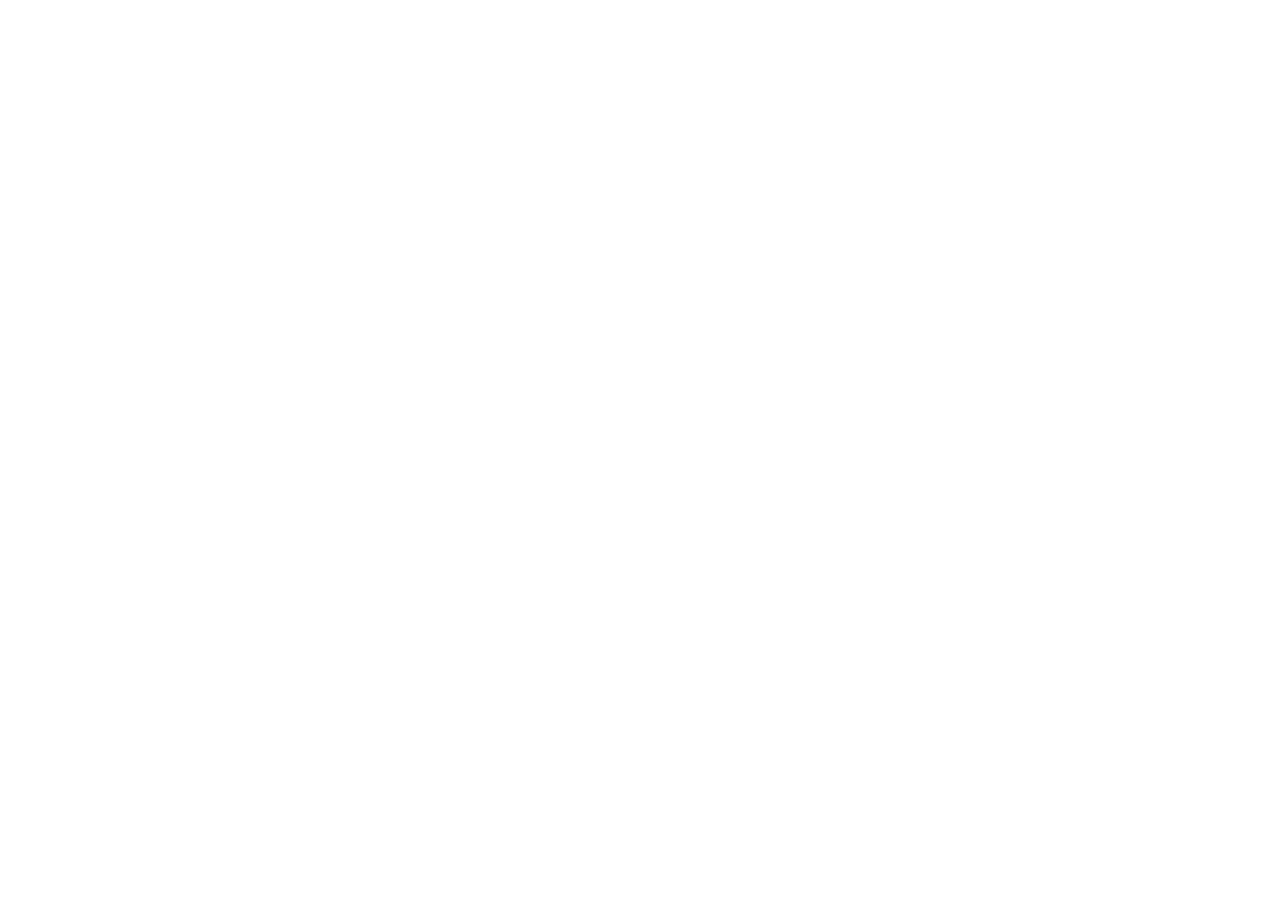
==== index.html @ ccf2d682 "file setup" ====
<!DOCTYPE html>
<html lang="en">
<head>
    <meta charset="UTF-8">
    <meta http-equiv="X-UA-Compatible" content="IE=edge">
    <meta name="viewport" content="width=device-width, initial-scale=1.0">
    <title>231131 Final Formal Assessment</title>
</head>
<body>
    
</body>
</html>
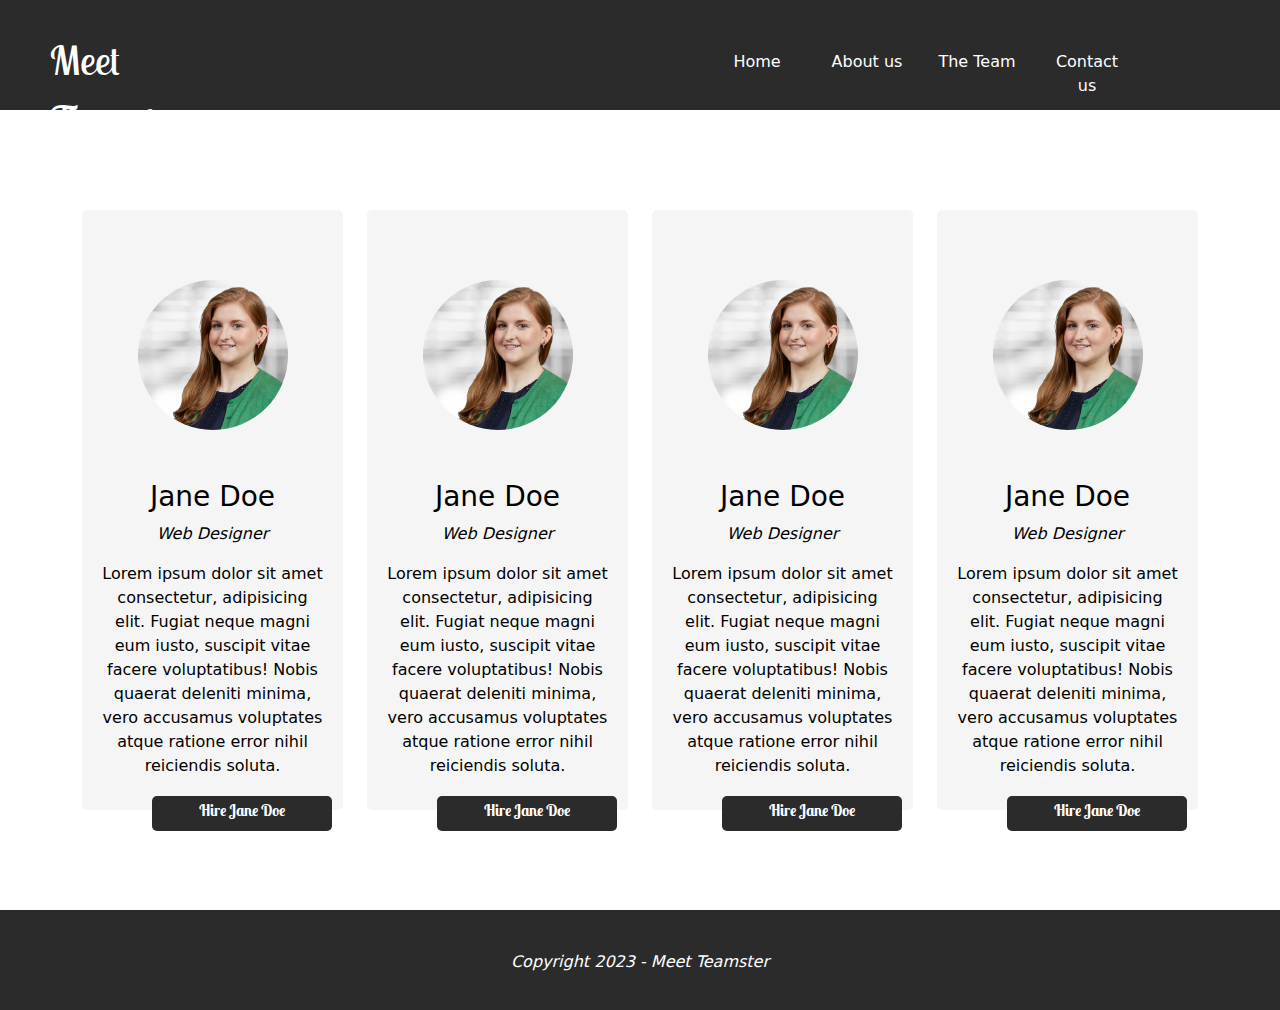
==== commit 236739b2: "layout and assets" ====
--- a/index.html
+++ b/index.html
@@ -5,8 +5,105 @@
     <meta http-equiv="X-UA-Compatible" content="IE=edge">
     <meta name="viewport" content="width=device-width, initial-scale=1.0">
     <title>231131 Final Formal Assessment</title>
+
+    <link rel="stylesheet" href="https://cdn.jsdelivr.net/npm/bootstrap@5.2.3/dist/css/bootstrap.min.css">
+    <script src="https://cdn.jsdelivr.net/npm/bootstrap@5.2.3/dist/js/bootstrap.min.js"></script>
+
+    <link rel="preconnect" href="https://fonts.googleapis.com">
+    <link rel="preconnect" href="https://fonts.gstatic.com" crossorigin>
+    <link href="https://fonts.googleapis.com/css2?family=Lobster+Two:wght@700&family=Overpass&display=swap" rel="stylesheet">
+
+    <link rel="stylesheet" href="css/main.css"> 
+
 </head>
 <body>
-    
+ <header>
+    <Nav>
+        <div class="logo"> Meet Teamster</div>
+        <div class="nav-con">
+        <ul>
+            <li>Home</li>
+            <li>About us</li>
+            <li>The Team</li>
+            <li>Contact us</li>
+        </ul>
+    </div>
+    </Nav>
+ </header>   
+<div class="container">
+    <div class="row">
+        <div class="col-3">
+            <div class="col-box">
+            <div class="round-image1">
+                <div class="overlay1">
+                    <div class="icon1"></div>
+                </div>
+            </div>
+             <div class="titletext">
+                <h3>Jane Doe</h3>
+                <p><i>Web Designer</i></p>
+                <p>Lorem ipsum dolor sit amet consectetur, adipisicing elit. Fugiat neque magni eum iusto, suscipit vitae facere voluptatibus! Nobis quaerat deleniti minima, vero accusamus voluptates atque ratione error nihil reiciendis soluta.</p>
+                </div>
+                <div class="button normal">Hire Jane Doe</div>
+            
+         </div>
+        </div>
+       
+        <div class="col-3">
+            <div class="col-box">
+            <div class="round-image2">
+                <div class="overlay1">
+                    <div class="icon1"></div>
+                </div>
+            </div>
+             <div class="titletext">
+                <h3>Jane Doe</h3>
+                <p><i>Web Designer</i></p>
+                <p>Lorem ipsum dolor sit amet consectetur, adipisicing elit. Fugiat neque magni eum iusto, suscipit vitae facere voluptatibus! Nobis quaerat deleniti minima, vero accusamus voluptates atque ratione error nihil reiciendis soluta.</p>
+                </div>
+                <div class="button normal">Hire Jane Doe</div>
+            
+         </div>
+        </div>
+        
+        
+        <div class="col-3">
+            <div class="col-box">
+            <div class="round-image3">
+                <div class="overlay1">
+                    <div class="icon1"></div>
+                </div>
+            </div>
+             <div class="titletext">
+                <h3>Jane Doe</h3>
+                <p><i>Web Designer</i></p>
+                <p>Lorem ipsum dolor sit amet consectetur, adipisicing elit. Fugiat neque magni eum iusto, suscipit vitae facere voluptatibus! Nobis quaerat deleniti minima, vero accusamus voluptates atque ratione error nihil reiciendis soluta.</p>
+                </div>
+                <div class="button normal">Hire Jane Doe</div>
+            
+         </div>
+        </div>
+       
+        <div class="col-3">
+            <div class="col-box">
+            <div class="round-image4">
+                <div class="overlay">
+                    <div class="icon"></div>
+                </div>
+            </div>
+             <div class="titletext">
+                <h3>Jane Doe</h3>
+                <p><i>Web Designer</i></p>
+                <p>Lorem ipsum dolor sit amet consectetur, adipisicing elit. Fugiat neque magni eum iusto, suscipit vitae facere voluptatibus! Nobis quaerat deleniti minima, vero accusamus voluptates atque ratione error nihil reiciendis soluta.</p>
+                </div>
+                <div class="button normal">Hire Jane Doe</div>
+            
+         </div>
+        </div>
+    </div>
+
+</div>
+
+<footer><i>Copyright 2023 - Meet Teamster</i></footer>
 </body>
 </html>--- a/css/main.css
+++ b/css/main.css
@@ -0,0 +1,171 @@
+nav{
+    width: 100%;
+    height: 110px;
+    background-color: #2b2b2b;
+    color: white;
+    padding-top: 30px;
+    padding-bottom: 20px;
+
+}
+
+.logo{
+    height: 20px;
+   font-size: 40px;
+    font-family: 'Lobster Two', cursive;
+    width:20%;
+    float: left;
+    padding-left: 50px;
+    color: white;
+   
+
+
+}
+.nav-con{
+    width: 600px;
+    height: 2px;
+    float:right;
+    margin-right: 10px;
+  padding-top: 20px;
+}
+.nav-con ul{
+list-style: none;
+}
+
+.nav-con li{
+float: left;
+height: 30px;
+padding-left:10px;
+padding-right:10px;
+margin-left: 5px; 
+margin-right: 5px;
+text-align: center;
+width: 100px;
+color:white
+}
+
+.col-box{
+    width: 100%;
+    height: 600px;
+    background-color:whitesmoke;
+    text-align: center;
+    margin-top: 100px;
+    margin-bottom: 100px;            
+    padding-top: 20px;
+    padding-left: 20px;
+    padding-right: 20px;
+    border-radius: 5px;
+   color: black;
+    border-color: gray;
+    border-radius: 5px;
+    text-align: center;
+  
+}
+
+.round-image1{
+    
+    width: 150px;
+    height: 150px;
+    background-image: url('../assets/Jane.jpg');
+    background-position: center;
+    background-size: cover;
+    border-radius: 50%;
+    margin: 0 auto;
+    margin-top: 50px;
+    margin-bottom: 50px;
+
+}
+
+.round-image2{
+    
+        width: 150px;
+        height: 150px;
+        background-image: url('../assets/Jane.jpg');
+        background-position: center;
+        background-size: cover;
+        border-radius: 50%;
+        margin: 0 auto;
+        margin-top: 50px;
+        margin-bottom: 50px;
+    
+}
+
+.overlay1{
+    width: 150px;
+    height: 150px;
+    border-radius: 50%;
+    background-color: rgba(0, 0, 0, 0.5);
+    padding-top: 50px;
+    opacity:0;
+}
+.overlay1:hover{
+    cursor: pointer;
+    opacity: 1;
+}
+
+.icon1{
+    width: 50px;
+    height: 50px;
+    background-image: url('../assets/remove.svg');
+    background-position: center;
+    background-size: cover;
+    border-radius: 50%;
+    margin: auto;
+
+}
+.round-image3{
+    
+    width: 150px;
+    height: 150px;
+    background-image: url('../assets/Jane.jpg');
+    background-position: center;
+    background-size: cover;
+    border-radius: 50%;
+    margin: 0 auto;
+    margin-top: 50px;
+    margin-bottom: 50px;
+
+}
+
+.round-image4{
+    
+    width: 150px;
+    height: 150px;
+    background-image: url('../assets/Jane.jpg');
+    background-position: center;
+    background-size: cover;
+    border-radius: 50%;
+    margin: 0 auto;
+    margin-top: 50px;
+    margin-bottom: 50px;
+
+}
+
+.button{
+    font-family: 'Lobster Two', cursive;
+    height: 35px;
+    width: 180px;
+text-align: center;
+padding-top: 2px;
+font-weight: bold;
+float: left;
+margin-top: 2PX;
+border-radius: 5PX;
+margin-right: 10px;
+background-color: #2b2b2b;
+color: white;
+margin-left: 50px;
+ }
+
+
+
+
+
+
+
+ footer{
+    height: 100px;
+    padding-top: 40px;
+    text-align: center;
+    background-color: #2b2b2b;
+    color: white;
+ }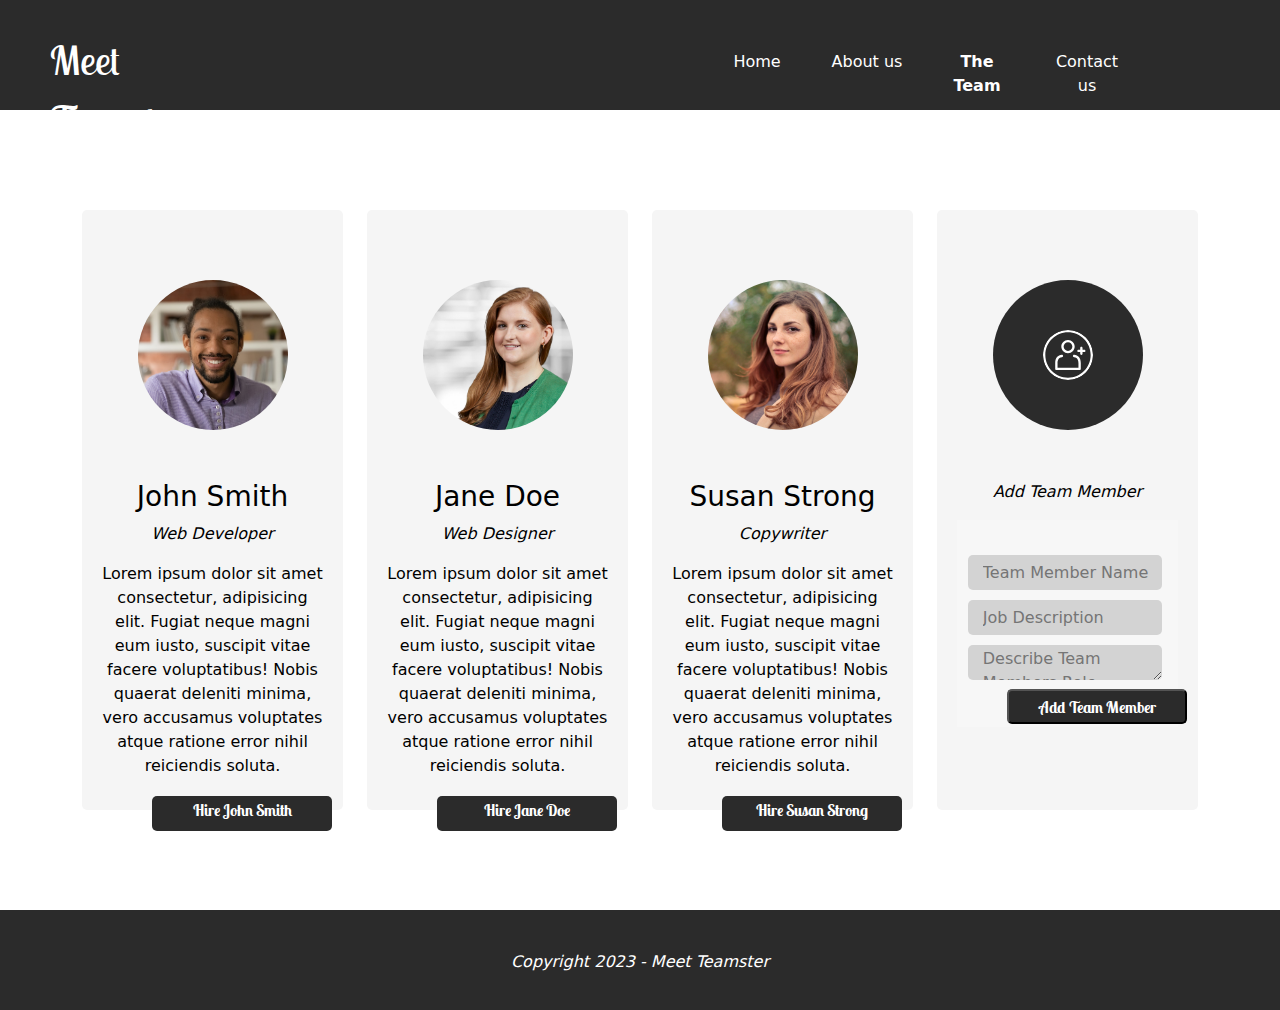
==== commit eababb24: "form" ====
--- a/index.html
+++ b/index.html
@@ -24,7 +24,7 @@
         <ul>
             <li>Home</li>
             <li>About us</li>
-            <li>The Team</li>
+            <li><b>The Team</b></li>
             <li>Contact us</li>
         </ul>
     </div>
@@ -40,11 +40,11 @@
                 </div>
             </div>
              <div class="titletext">
-                <h3>Jane Doe</h3>
-                <p><i>Web Designer</i></p>
+                <h3>John Smith</h3>
+                <p><i>Web Developer</i></p>
                 <p>Lorem ipsum dolor sit amet consectetur, adipisicing elit. Fugiat neque magni eum iusto, suscipit vitae facere voluptatibus! Nobis quaerat deleniti minima, vero accusamus voluptates atque ratione error nihil reiciendis soluta.</p>
                 </div>
-                <div class="button normal">Hire Jane Doe</div>
+                <div class="button normal">Hire John Smith</div>
             
          </div>
         </div>
@@ -75,11 +75,11 @@
                 </div>
             </div>
              <div class="titletext">
-                <h3>Jane Doe</h3>
-                <p><i>Web Designer</i></p>
+                <h3>Susan Strong</h3>
+                <p><i>Copywriter</i></p>
                 <p>Lorem ipsum dolor sit amet consectetur, adipisicing elit. Fugiat neque magni eum iusto, suscipit vitae facere voluptatibus! Nobis quaerat deleniti minima, vero accusamus voluptates atque ratione error nihil reiciendis soluta.</p>
                 </div>
-                <div class="button normal">Hire Jane Doe</div>
+                <div class="button normal">Hire Susan Strong</div>
             
          </div>
         </div>
@@ -87,16 +87,23 @@
         <div class="col-3">
             <div class="col-box">
             <div class="round-image4">
-                <div class="overlay">
-                    <div class="icon"></div>
+               
+                    <div class="icon2"></div>
                 </div>
-            </div>
+            
              <div class="titletext">
-                <h3>Jane Doe</h3>
-                <p><i>Web Designer</i></p>
-                <p>Lorem ipsum dolor sit amet consectetur, adipisicing elit. Fugiat neque magni eum iusto, suscipit vitae facere voluptatibus! Nobis quaerat deleniti minima, vero accusamus voluptates atque ratione error nihil reiciendis soluta.</p>
+                <p><i>Add Team Member</i></p>
+                <form>
+            
+                <input class ="input-el" type="text" placeholder="Team Member Name" required>
+                <input class ="input-el" type="text" placeholder="Job Description" required>
+                <textarea class ="input-el" placeholder="Describe Team Members Role" rows="90"></textarea>
+                
+               <button class="button normal" type="submit ">Add Team Member</button>
+                
+                </form>
                 </div>
-                <div class="button normal">Hire Jane Doe</div>
+                </div>
             
          </div>
         </div>
--- a/css/main.css
+++ b/css/main.css
@@ -65,7 +65,7 @@
     
     width: 150px;
     height: 150px;
-    background-image: url('../assets/Jane.jpg');
+    background-image: url('../assets/John.jpg');
     background-position: center;
     background-size: cover;
     border-radius: 50%;
@@ -116,7 +116,7 @@
     
     width: 150px;
     height: 150px;
-    background-image: url('../assets/Jane.jpg');
+    background-image: url('../assets/Susan.jpg');
     background-position: center;
     background-size: cover;
     border-radius: 50%;
@@ -130,13 +130,22 @@
     
     width: 150px;
     height: 150px;
-    background-image: url('../assets/Jane.jpg');
-    background-position: center;
-    background-size: cover;
+    background-color: #2b2b2b;
     border-radius: 50%;
     margin: 0 auto;
     margin-top: 50px;
     margin-bottom: 50px;
+    padding-top: 50px;
+
+}
+.icon2{
+    width: 50px;
+    height: 50px;
+    background-image: url('../assets/add.svg');
+    background-position: center;
+    background-size: cover;
+    border-radius: 50%;
+    margin: auto;
 
 }
 
@@ -156,9 +165,34 @@
 margin-left: 50px;
  }
 
-
-
-
+ .button:hover{
+    cursor: pointer;
+    background-color: white;
+    color: #2b2b2b;
+    border:2px solid #2b2b2b;
+   
+ }
+
+ form{
+    margin: 0 auto;
+   
+    background-color: #f7f7f7;
+    padding-top: 5px;
+    padding-right: 5px;
+    padding-top: 25px;
+    padding-bottom: 40px;
+}
+
+.input-el{
+    width:90% ;
+    height: 35px;
+    background-color: lightgray;
+    margin-top: 10px;
+    padding-left: 15px;
+    border: none;
+    border-radius: 5px;
+
+}
 
 
 
